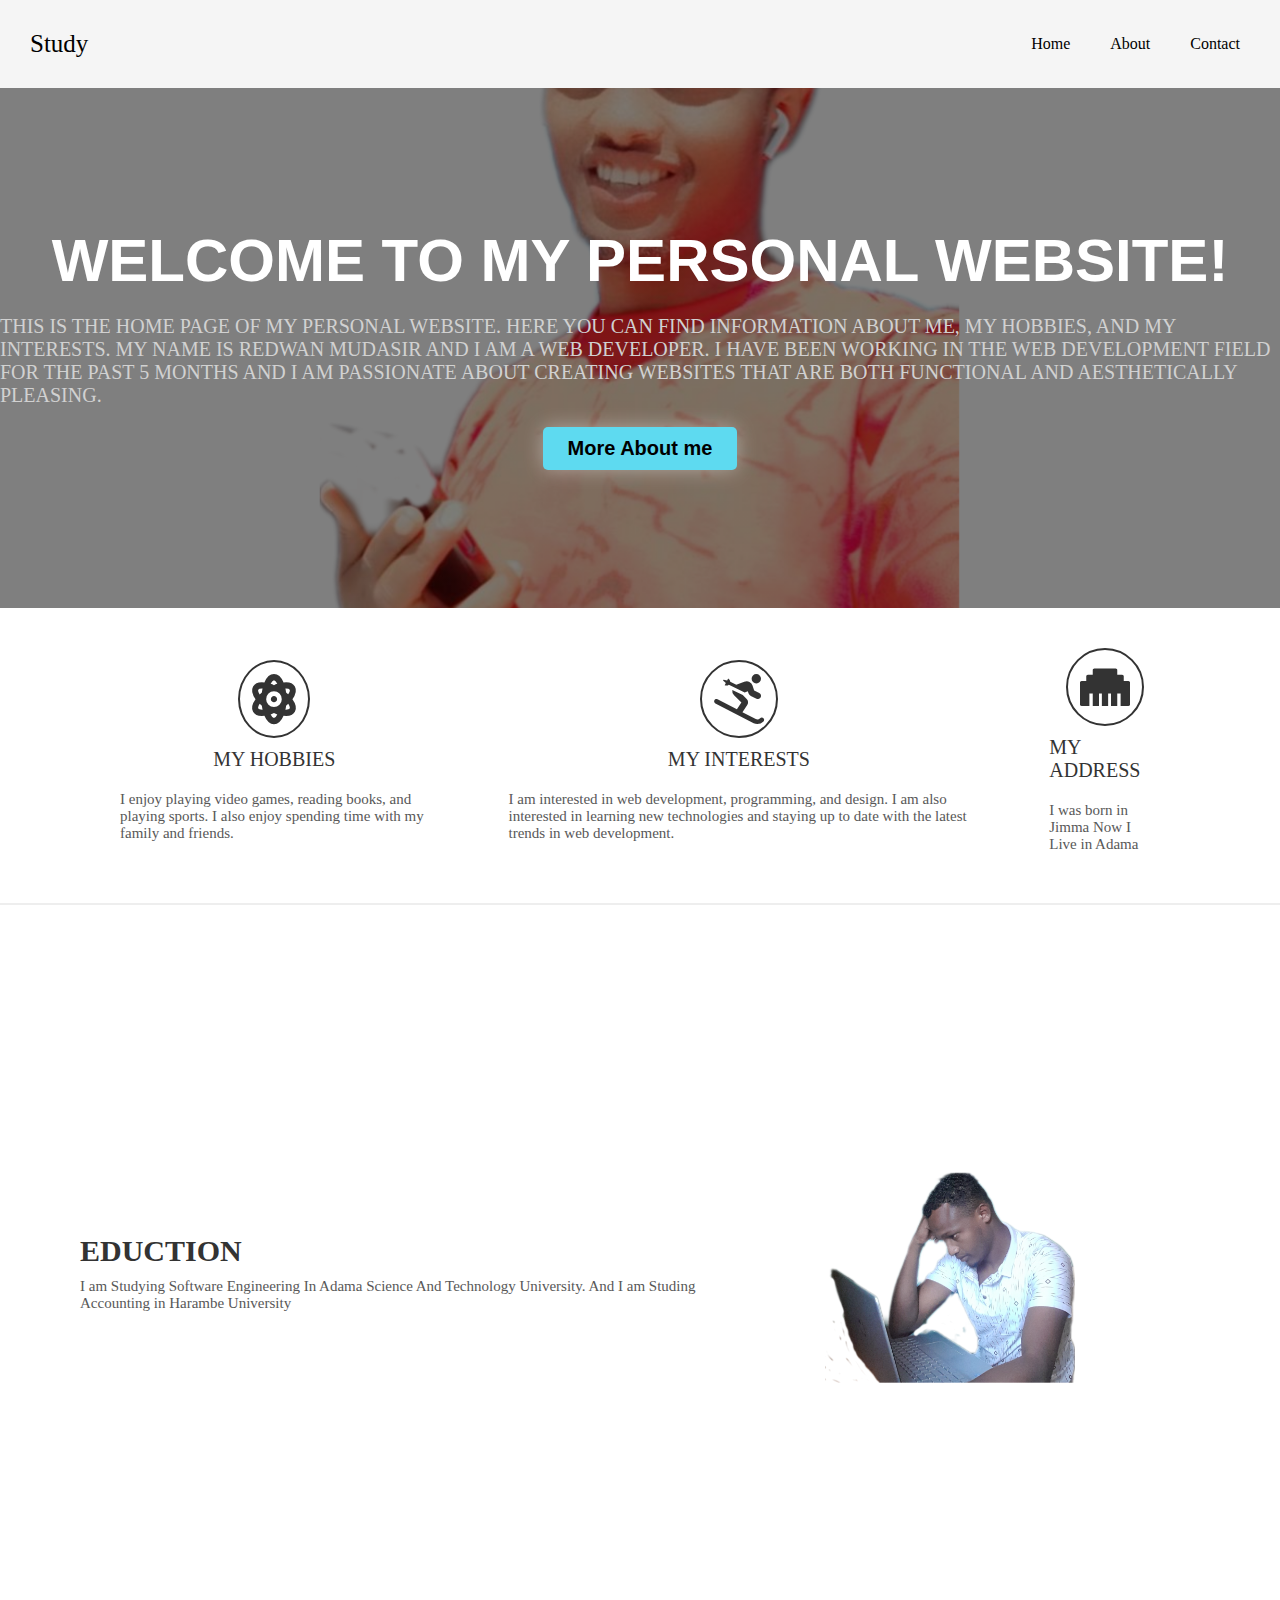
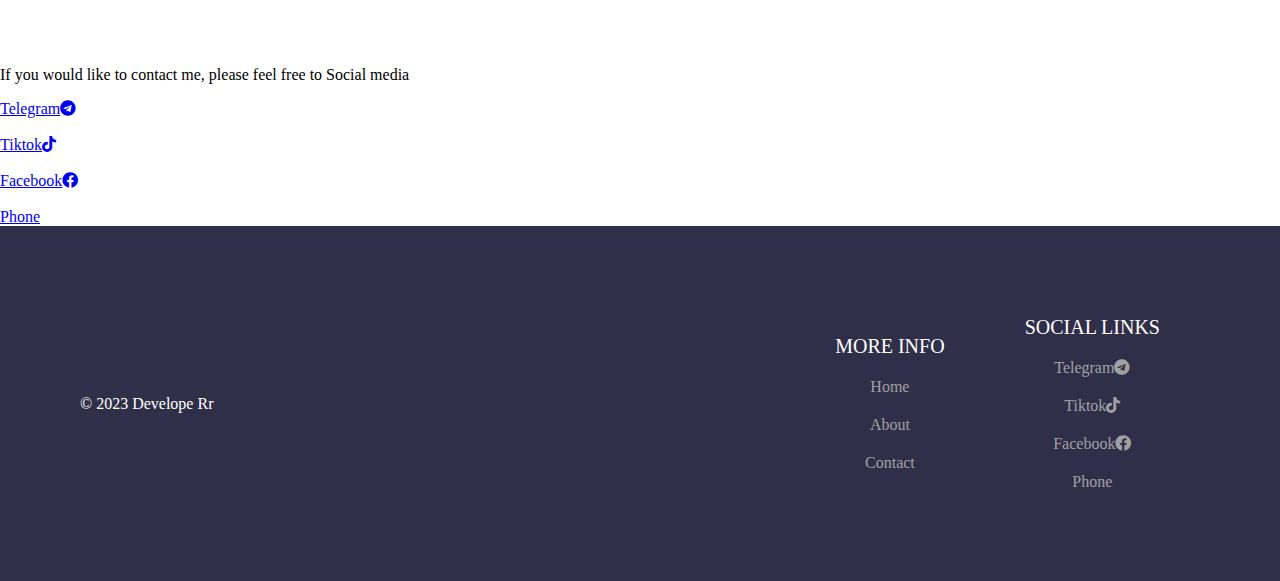
==== about.html @ 72c91cd2 "Add files via upload" ====
<!DOCTYPE html>
<html lang="en">

<head>
  <meta charset="UTF-8">
  <meta http-equiv="X-UA-Compatible" content="IE=edge">
  <meta name="viewport" content="width=device-width, initial-scale=1.0">
  <title>Redwan Website</title>
<link rel="stylesheet" href="https://cdnjs.cloudflare.com/ajax/libs/font-awesome/5.15.3/css/all.min.css">
  <style>
   /*@import url('https://fonts.googleapis.com/css2?family=Sriracha&display=swap');*/

    body {
      margin: 0;
      box-sizing: border-box;
    }

    /* CSS for header */
    .header {
      display: flex;
      justify-content: space-between;
      align-items: center;
      background-color: #f5f5f5;
    }

    .header .logo {
      font-size: 25px;
      font-family: 'Sriracha', cursive;
      color: #000;
      text-decoration: none;
      margin-left: 30px;
    }

    .nav-items {
      display: flex;
      justify-content: space-around;
      align-items: center;
      background-color: #f5f5f5;
      margin-right: 20px;
    }

    .nav-items a {
      text-decoration: none;
      color: #000;
      padding: 35px 20px;
    }

    /* CSS for main element */
    .intro {
      display: flex;
      flex-direction: column;
      justify-content: center;
      align-items: center;
      width: 100%;
      height: 520px;
      background: linear-gradient(to bottom, rgba(0, 0, 0, 0.5) 0%, rgba(0, 0, 0, 0.5) 100%), url("red5.png");
      background-size: cover;
      background-position: center;
      background-repeat: no-repeat;
    }

    .intro h1 {
      font-family: sans-serif;
      font-size: 60px;
      color: #fff;
      font-weight: bold;
      text-transform: uppercase;
      margin: 0;
    }

    .intro p {
      font-size: 20px;
      color: #d1d1d1;
      text-transform: uppercase;
      margin: 20px 0;
    }

    .intro button {
      background-color: #5edaf0;
      color: #000;
      padding: 10px 25px;
      border: none;
      border-radius: 5px;
      font-size: 20px;
      font-weight: bold;
      cursor: pointer;
      box-shadow: 0px 0px 20px rgba(255, 255, 255, 0.4)
    }

    .achievements {
      display: flex;
      justify-content: space-around;
      align-items: center;
      padding: 40px 80px;
    }

    .achievements .work {
      display: flex;
      flex-direction: column;
      justify-content: center;
      align-items: center;
      padding: 0 40px;
    }

    .achievements .work i {
      width: fit-content;
      font-size: 50px;
      color: #333333;
      border-radius: 50%;
      border: 2px solid #333333;
      padding: 12px;
    }

    .achievements .work .work-heading {
      font-size: 20px;
      color: #333333;
      text-transform: uppercase;
      margin: 10px 0;
    }

    .achievements .work .work-text {
      font-size: 15px;
      color: #585858;
      margin: 10px 0;
    }

    .about-me {
      display: flex;
      justify-content: center;
      align-items: center;
      padding: 40px 80px;
      border-top: 2px solid #eeeeee;
    }

    .about-me img {
      width: 500px;
      max-width: 100%;
      height: auto;
      border-radius: 10px;
    }

    .about-me-text h2 {
      font-size: 30px;
      color: #333333;
      text-transform: uppercase;
      margin: 0;
    }

    .about-me-text p {
      font-size: 15px;
      color: #585858;
      margin: 10px 0;
    }

    /* CSS for footer */
    .footer {
      display: flex;
      justify-content: space-between;
      align-items: center;
      background-color: #302f49;
      padding: 40px 80px;
    }

    .footer .copy {
      color: #fff;
    }

    .bottom-links {
      display: flex;
      justify-content: space-around;
      align-items: center;
      padding: 40px 0;
    }

    .bottom-links .links {
      display: flex;
      flex-direction: column;
      justify-content: center;
      align-items: center;
      padding: 0 40px;
    }

    .bottom-links .links span {
      font-size: 20px;
      color: #fff;
      text-transform: uppercase;
      margin: 10px 0;
    }

    .bottom-links .links a {
      text-decoration: none;
      color: #a1a1a1;
      padding: 10px 20px;
    }
  </style>
</head>

<body>
  <header class="header">
    <a href="#" class="logo">Study</a>
    <nav class="nav-items">
        <a href="index.html">Home</a>
        <a href="home.html">About</a>
        <a href="contact.html">Contact</a>
    </nav>
  </header>
  <main>
    <div class="intro">
      <h1>Welcome to My Personal Website!</h1>
      <p>This is the home page of my personal website. Here you can find information about me, my hobbies, and my interests.

        My name is Redwan Mudasir and I am a web developer. I have been working in the web development field for the past 5 months and I am passionate about creating websites that are both functional and aesthetically pleasing.
      </p>


       <a href="https://t.me/redman03"> <button >More About me</button></a>
    </div>
    <div class="achievements">
      <div class="work">
        <i class="fas fa-atom"></i>
        <p class="work-heading">My Hobbies</p>
        <p class="work-text">
          I enjoy playing video games, reading books, and playing sports. I also enjoy spending time with my family and friends.
          
        </p>
      </div>
      <div class="work">
        <i class="fas fa-skiing"></i>
        <p class="work-heading">My Interests</p>
        <p class="work-text">
          I am interested in web development, programming, and design. I am also interested in learning new technologies and staying up to date with the latest trends in web development.
          
        </p>
      </div>
      <div class="work">
        <i class="fas fa-ethernet"></i>
        <p class="work-heading">My Address </p>
        <p class="work-text">I was born in Jimma
          Now I Live in Adama
        </p>
      </div>
    </div>
    <div class="about-me">
      <div class="about-me-text">
        <h2>Eduction</h2>
        <p>I am Studying Software Engineering In Adama Science And Technology University.
          And I am Studing Accounting in Harambe University
        </p>
       
      </div>
      <img src="red1.png" alt="me">
    </div>
    <p>If you would like to contact me, please feel free to Social media</p>
    <a href="https:telegram.me/redman03"> Telegram<i class="fab fa-telegram"></i></a> <br><br>
        <a href="https:Tiktok.com/@coding9"> Tiktok<i class="fab fa-tiktok"></i></a><br><br>
        <a href="https:Facebook.com/redwan mudasir"> Facebook<i class="fab fa-facebook"></i></a><br><br>
        <a class="me" href="tel:+251940930471">Phone</a>
  </main>
  <footer class="footer">
    
    <div class="copy">&copy; 2023 Develope Rr</div>
    <div class="bottom-links">
      <div class="links">
        <span>More Info</span>
        <a href="index.html">Home</a>
        <a href="home.html">About</a>
        <a href="contact.html">Contact</a>
      </div>
      <div class="links">
        <span>Social Links</span>
        
        <a href="https:telegram.me/redman03"> Telegram<i class="fab fa-telegram"></i></a>
        <a href="https:Tiktok.com/@coding9"> Tiktok<i class="fab fa-tiktok"></i></a>
        <a href="https:Facebook.com/redwan mudasir"> Facebook<i class="fab fa-facebook"></i></a>
        <a class="me" href="tel:+251940930471">Phone</a>
		
        

      </div>
    </div>
  </footer>
</body>

</html>
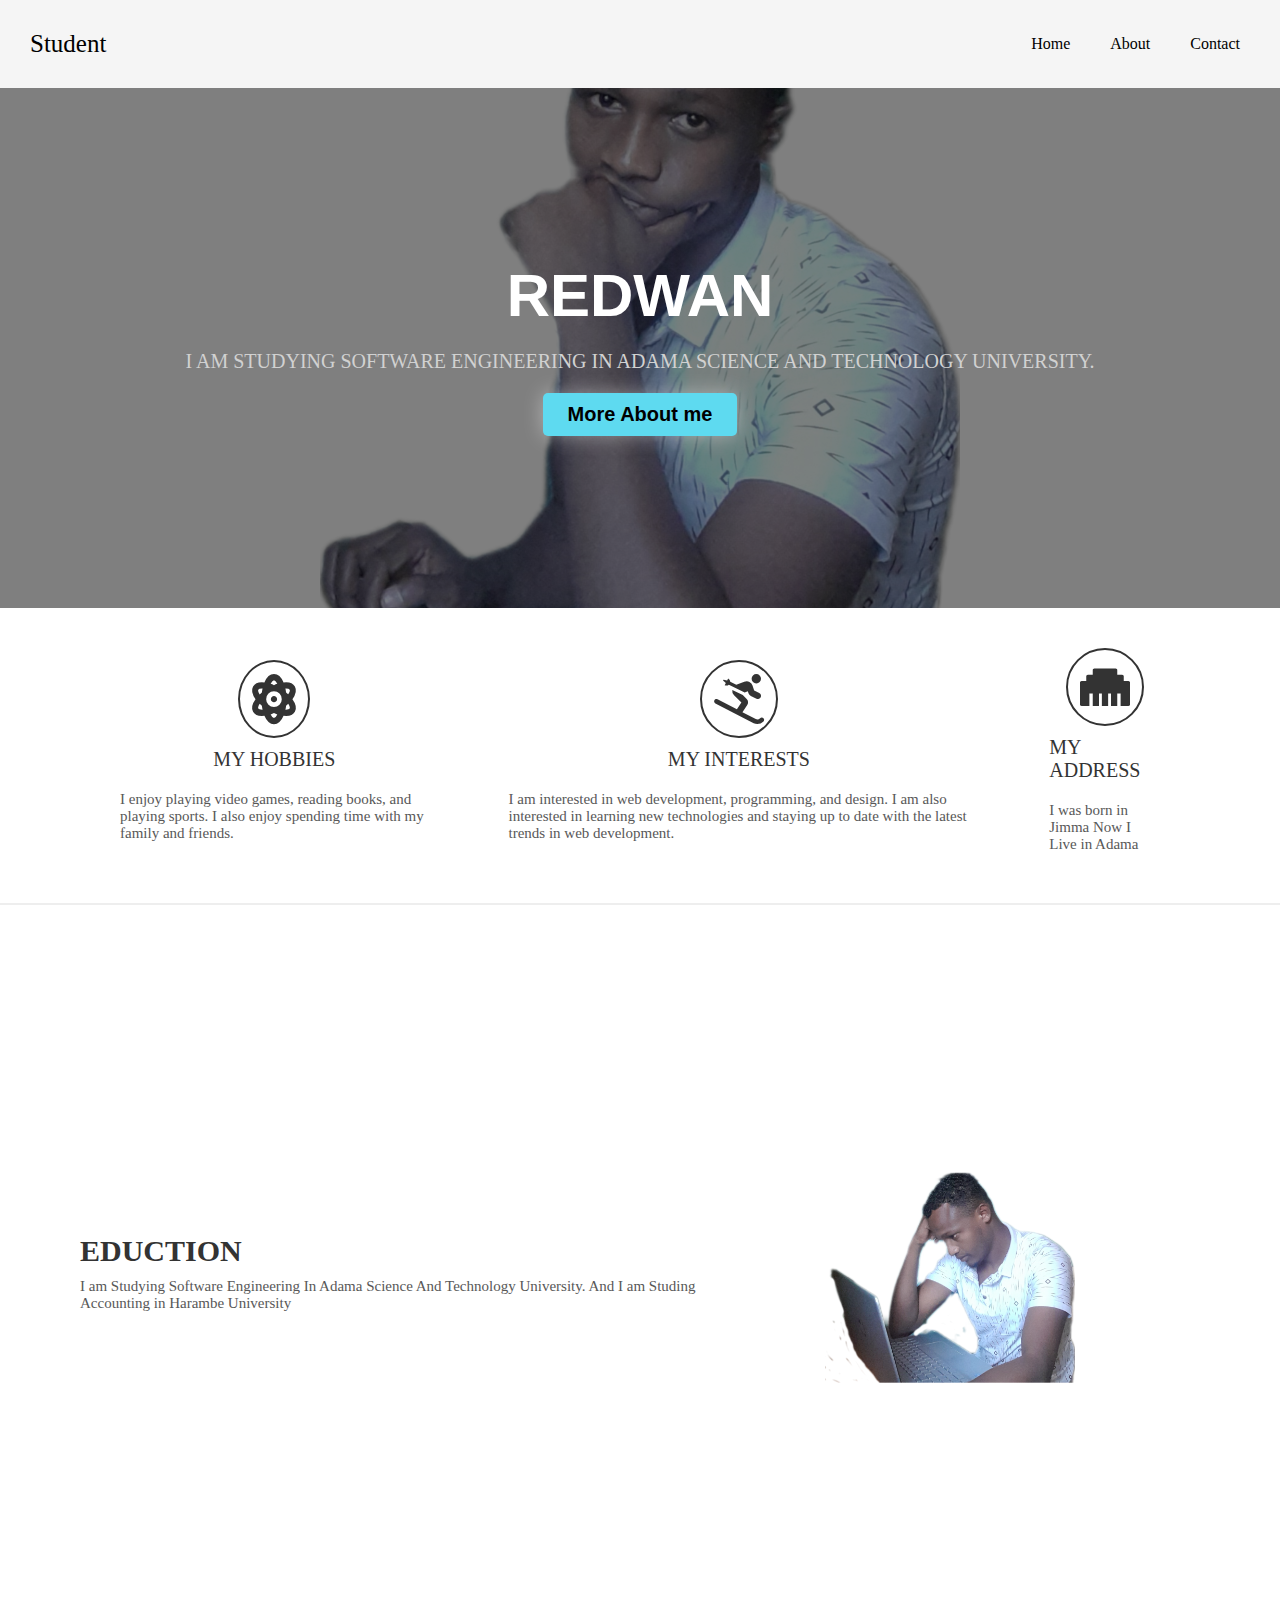
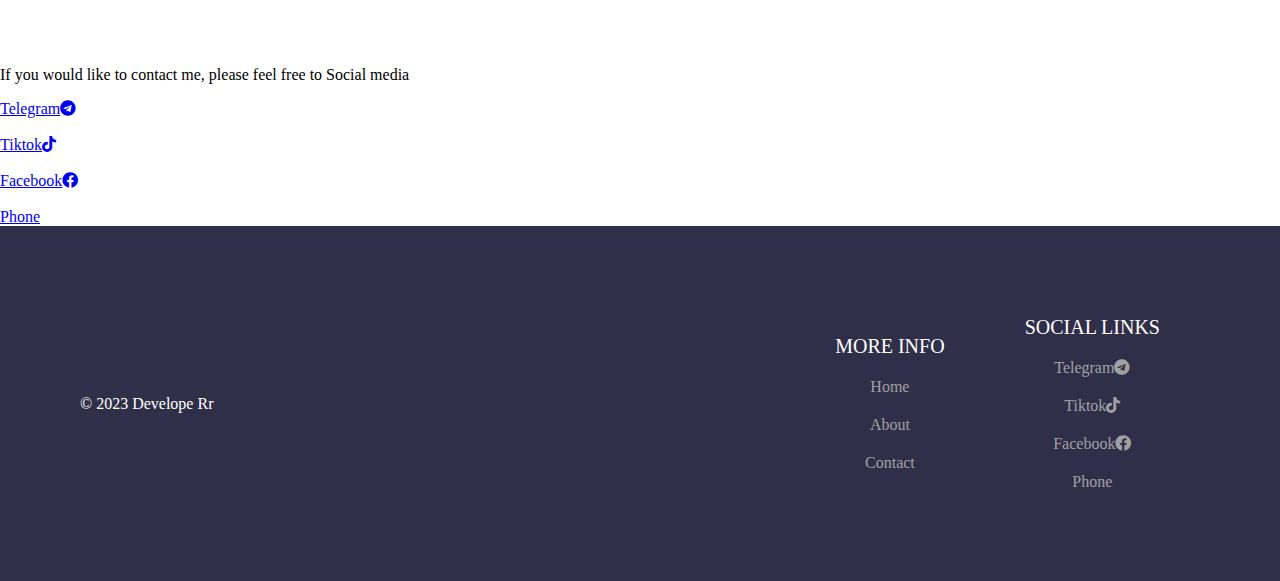
==== commit a24d288e: "Update about.html" ====
--- a/about.html
+++ b/about.html
@@ -53,7 +53,7 @@
       align-items: center;
       width: 100%;
       height: 520px;
-      background: linear-gradient(to bottom, rgba(0, 0, 0, 0.5) 0%, rgba(0, 0, 0, 0.5) 100%), url("red5.png");
+      background: linear-gradient(to bottom, rgba(0, 0, 0, 0.5) 0%, rgba(0, 0, 0, 0.5) 100%), url("red3.png");
       background-size: cover;
       background-position: center;
       background-repeat: no-repeat;
@@ -197,22 +197,17 @@
 
 <body>
   <header class="header">
-    <a href="#" class="logo">Study</a>
+    <a href="#" class="logo">Student</a>
     <nav class="nav-items">
-        <a href="index.html">Home</a>
-        <a href="home.html">About</a>
-        <a href="contact.html">Contact</a>
+      <a href="home.html">Home</a>
+      <a href="about.html">About</a>
+      <a href="contact.html">Contact</a>
     </nav>
   </header>
   <main>
     <div class="intro">
-      <h1>Welcome to My Personal Website!</h1>
-      <p>This is the home page of my personal website. Here you can find information about me, my hobbies, and my interests.
-
-        My name is Redwan Mudasir and I am a web developer. I have been working in the web development field for the past 5 months and I am passionate about creating websites that are both functional and aesthetically pleasing.
-      </p>
-
-
+      <h1>Redwan</h1>
+      <p>I  am Studying Software Engineering In Adama Science And Technology University.</p>
        <a href="https://t.me/redman03"> <button >More About me</button></a>
     </div>
     <div class="achievements">
@@ -251,7 +246,7 @@
       <img src="red1.png" alt="me">
     </div>
     <p>If you would like to contact me, please feel free to Social media</p>
-    <a href="https:telegram.me/redman03"> Telegram<i class="fab fa-telegram"></i></a> <br><br>
+    <a href="https://t.me/redman03"> Telegram<i class="fab fa-telegram"></i></a> <br><br>
         <a href="https:Tiktok.com/@coding9"> Tiktok<i class="fab fa-tiktok"></i></a><br><br>
         <a href="https:Facebook.com/redwan mudasir"> Facebook<i class="fab fa-facebook"></i></a><br><br>
         <a class="me" href="tel:+251940930471">Phone</a>
@@ -269,7 +264,7 @@
       <div class="links">
         <span>Social Links</span>
         
-        <a href="https:telegram.me/redman03"> Telegram<i class="fab fa-telegram"></i></a>
+        <a href="https://t.me/redman03"> Telegram<i class="fab fa-telegram"></i></a>
         <a href="https:Tiktok.com/@coding9"> Tiktok<i class="fab fa-tiktok"></i></a>
         <a href="https:Facebook.com/redwan mudasir"> Facebook<i class="fab fa-facebook"></i></a>
         <a class="me" href="tel:+251940930471">Phone</a>
@@ -281,4 +276,4 @@
   </footer>
 </body>
 
-</html>+</html>
